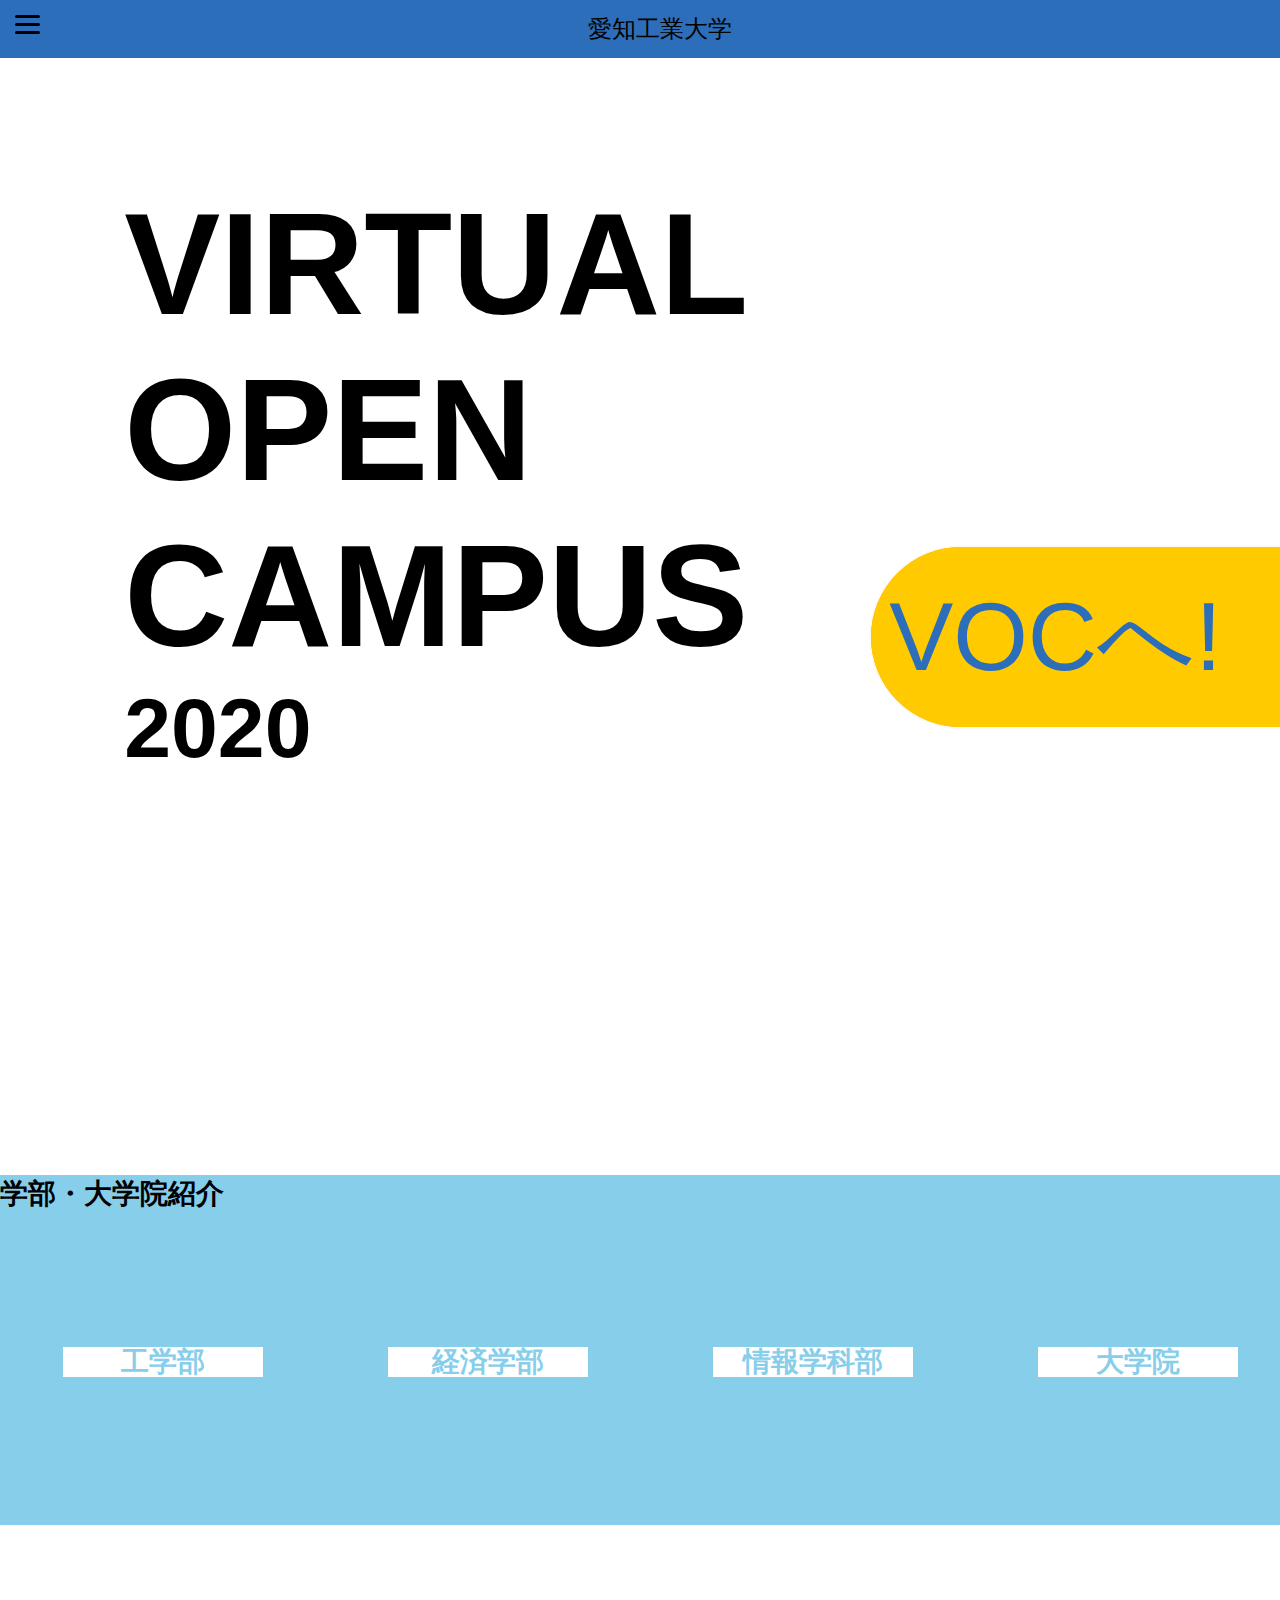
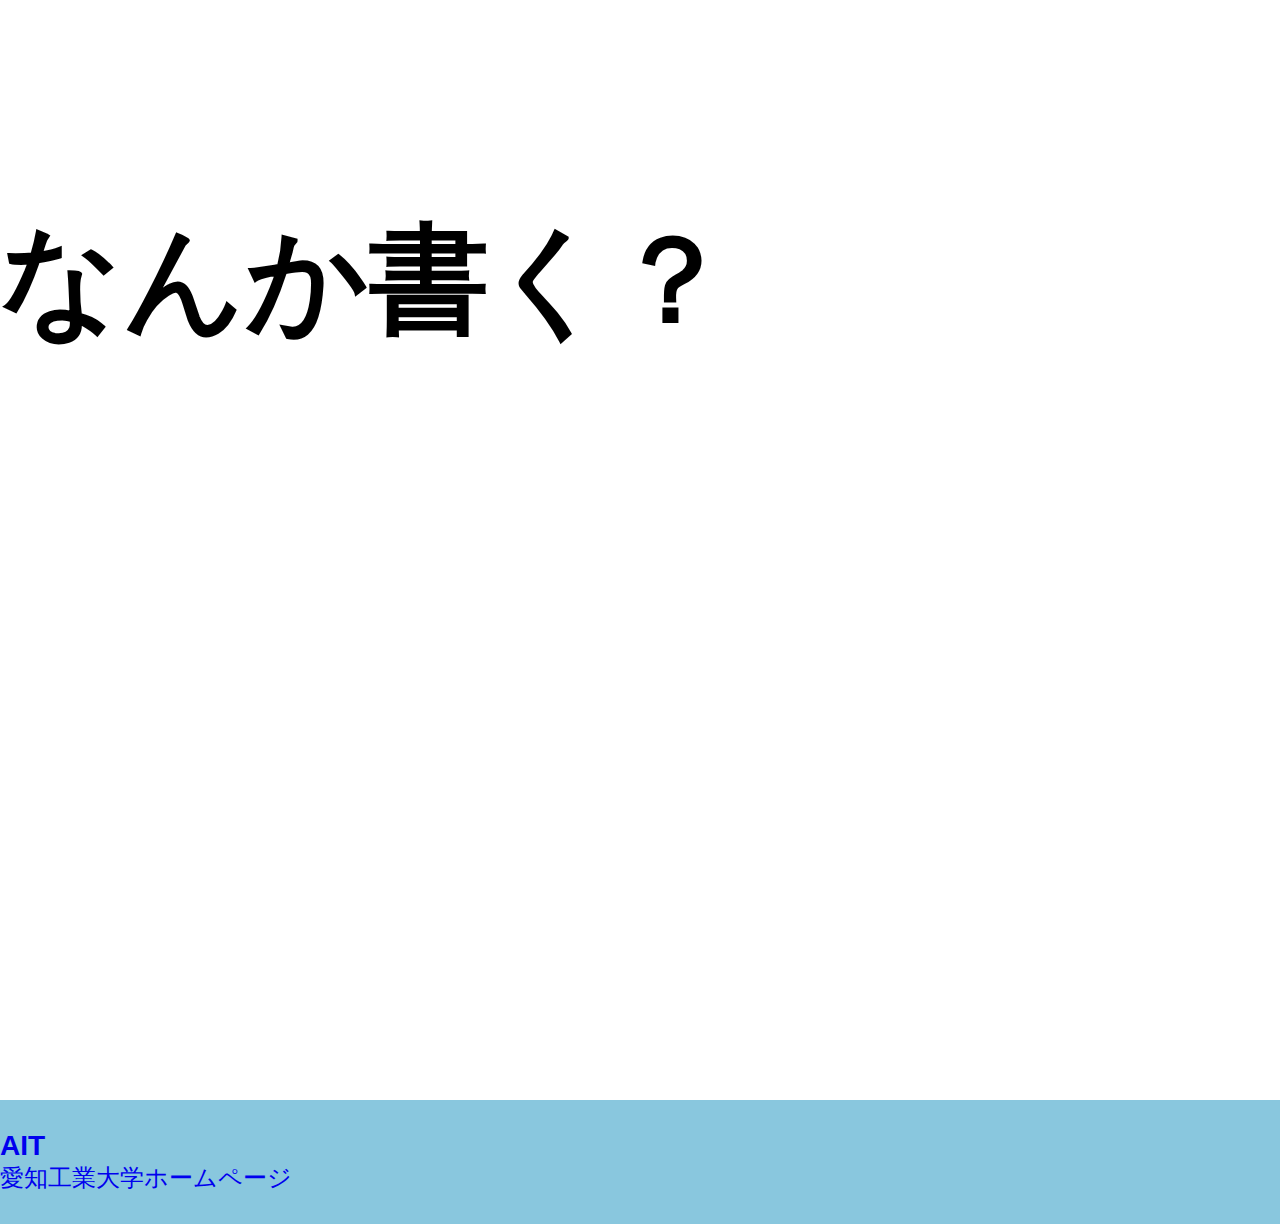
==== index.html @ baba6dc4 "とり" ====
<!DOCTYPE html>
<html lang="ja">

<head>
  <meta charset="UTF-8">
  <meta name="viewport" content="width=device-width, initial-scale=1.0">
  <link rel="stylesheet" href="header.css">
  <link rel="stylesheet" href="index.css">
  <title>[2D]VOキャンパス</title>
</head>

<body>
  <header>
    <div class="header-logo-menu">
      <div id="nav-drawer">
        <input id="nav-input" type="checkbox" class="nav-unshown" />
        <label id="nav-open" for="nav-input"><span></span></label>
        <label class="nav-unshown" id="nav-close" for="nav-input"></label>
        <div id="nav-content" class="menuAll">
          <div class="menu">
            <p class="index">
              <a href="index.html">ホーム</a>
            </p>
            <p class="engineering">
              <a href="engineering.html">工学部</a>
            </p>
            <p class="economy">
              <a href="economy.html">経済学部</a>
            </p>
            <p class="information">
              <a href="information.html">情報科学部</a>
            </p>
            <p class="graduate">
              <a href="graduate.html">大学院</a>
            </p>
            <p class="3d">
              <a href="3d.html">VOキャンパス</a>
            </p>
          </div>
          <ul class="social">
            <li class="meal"><a href="mailto:x19012xx@aitech.ac.jp"><i class="far fa-envelope"></i></a></li>
            <li class="twitter"><a href="https://twitter.com/konkorenn/"><i class="fab fa-twitter"></i></a></li>
            <li class="facebook"><a href="https://www.facebook.com/aikoudai"><i class="fab fa-facebook"></i></a></li>
            <li class="youtube"><a href="https://www.youtube.com/channel/UCez_BkLQSD3ai5gX6n4nZcQ"><i
                  class="fab fa-youtube"></i></a></li>
          </ul>
        </div>
      </div>
      <div class="logo-area">愛知工業大学</div>
    </div>
  </header>
  <main>
    <section class="first">
      <div class="mainWord">
        <h1>VIRTUAL</h1>
        <h1>OPEN</h1>
        <h1>CAMPUS</h1>
        <h3>2020</h3>
      </div>
      <div class="link">
        <a href="3d" class="links"><span class="link-text">VOCへ!</span> <span class="link-child"></span>
        </a>
      </div>
    </section>

    <section class="second">
      <div>
      <div>
        <h3>学部・大学院紹介</h3>
      </div>
      <ul>
        <li>
          <a href="engineering.hmtl" class="engineering-img">
            <div></div>
            <h3>
              <div>工学部</div>
            </h3>
          </a>
        </li>
        <li>
          <a href="economy.hmtl" class="economy-img">
            <div></div>
            <h3>
              <div>経済学部</div>
            </h3>
          </a>
        </li>
        <li>
          <a href="information.html" class="information-img">
            <div></div>
            <h3>
              <div>情報学科部</div>
            </h3>
          </a>
        </li>
        <li>
          <a href="graduate.html" class="graduate-img">
            <div></div>
            <h3>
              <div>大学院</div>
            </h3>
          </a>
        </li>
      </ul>
      </div>
    </section>

    <section class="third">
      <h1>なんか書く？</h1>
    </section>
  </main>






  <footer>
    <p>
      <a href="https://www.ait.ac.jp/">
        <h3>AIT</h3>愛知工業大学ホームページ
      </a>
    </p>
  </footer>


</body>


</html>
---- header.css ----
*, *::before, *::after {
    margin: 0;
    padding: 0;
    box-sizing: border-box;
  }
  :root {
    font-family: -apple-system, BlinkMacSystemFont, "Helvetica Neue", YuGothic, "ヒラギノ角ゴ ProN W3", Hiragino Kaku Gothic ProN, Arial, "メイリオ", Meiryo, sans-serif;
    font-feature-settings: "palt";
    font-size: 24px;
  }
  a{
      text-decoration: none;
  }
header {
  z-index: 9999;
    padding: 10px;
    background: white;
    position: fixed;
    justify-content: center;
    width: 100%;
    background-color: rgb(44, 110, 185);
  }
  
  #nav-drawer {
    position: relative;
    padding: 5px;
  }
  
  /*チェックボックス等は非表示に*/
  .nav-unshown {
    display: none;
  }
  
  /*アイコンのスペース*/
  #nav-open {
    display: inline-block;
    width: 30px;
    height: 22px;
    vertical-align: mi;
  }
  
  /*ハンバーガーの形をCSSで表現*/
  #nav-open span,
  #nav-open span:before,
  #nav-open span:after {
    position: absolute;
    height: 3px; /*線の太さ*/
    width: 25px; /*長さ*/
    border-radius: 3px;
    background: black;
    display: block;
    content: "";
    cursor: pointer;
  }
  #nav-open span:before {
    bottom: -8px;
  }
  #nav-open span:after {
    bottom: -16px;
  }
  
  /*閉じる用の薄黒箇所*/
  #nav-close {
    display: none;
    position: fixed;
    z-index: 99;
    top: 0;
    left: 0;
    width: 100%;
    height: 100%;
    background: black;
    opacity: 0;
    transition: 0.3s ease-in-out;
  }
  
  /*メニューの中身*/
  #nav-content {
    overflow: auto;
    position: fixed;
    top: 0;
    left: 0;
    z-index: 9999;
    width: 90%;
    max-width: 220px; /*最大幅（お好みで調整を）*/
    height: 100%;
    background: white;
    transition: 0.3s ease-in-out;
    -webkit-transform: translateX(-105%);
    transform: translateX(-105%);
  }
  
  /*チェックがついたら表示させる*/
  #nav-input:checked ~ #nav-close {
    display: block;
    opacity: 0.5;
  }
  
  #nav-input:checked ~ #nav-content {
    -webkit-transform: translateX(0%);
    transform: translateX(0%);
    box-shadow: 6px 0 25px rgba(0, 0, 0, 0.15);
  }
  
  .header-logo-menu {
    display: flex;
    display: -moz-flex;
    display: -o-flex;
    display: -webkit-flex;
    display: -ms-flex;
    flex-direction: row;
    -moz-flex-direction: row;
    -o-flex-direction: row;
    -webkit-flex-direction: row;
    -ms-flex-direction: row;
  }
  
  /*ロゴやサイトタイトルをセンタリング*/
  .logo-area {
    text-align: center;
    margin: auto;
  }
  /* メニューの仕様など */
  
  .menu p {
    font-weight: bold;
    color: black;
    position: relative;
  }
  .menu a {
    display: inline-block;
    text-decoration: none;
    color: white;
    padding: 10px;
    width: 100%;
  }
  .menu p::after{
    border-bottom: solid 2px #d1375e;
    bottom: 0;
    content: "";
    display: block;
    height: 1px;
    position: absolute;
    transition: .5s all;
    width: 0;
  }
  .menu p:hover::after{
    width: 100%;
  }

  .menu a:link, a:visited,a:active {
    color:#000;text-decoration:none;
  }
  
  .menu a:hover {
    color: tomato;
}
/*カーソルがあった時*/
.information a:hover {
    color: rgba(0, 160, 61, 0.65);
}
.economy a:hover{
    color: rgba(255, 171, 0, 0.63);
}
.engineering a:hover{
    color: rgba(0, 147, 219, 0.61);
}
.graduate a:hover{
    color: rgba(0, 98, 188, 0.65);
}

.menuAll{
    text-align: center;
    position: absolute;
    top: 50%;
    -webkit-transform : translateY(-50%);
    transform : translateY(-50%);
}
footer{
    width: 100%;
    background-color: #89c7de;
    color: #fff;
    padding: 30px 0;

    /* position: absolute; */
    bottom: 0; /*下に固定*/
}
---- index.css ----
section {
    height: 100vh;
    width: 100vw;
}
.first{
    background-image: url("https://placehold.jp/1366x768.png");
    background-attachment: fixed;
    background-size: cover;
    background-position: center;
    display: grid;
  grid-template-columns: repeat(10, 1fr);
  grid-template-rows: repeat(10,1fr);
  grid-gap: 1%;
  grid-auto-rows: minmax(100px, auto);
}
.mainWord{
  grid-column-start: 2; 
  grid-column-end: 8; 
  grid-row-start: 3; 
  grid-row-end: 8;
  font-size: 3rem;
}
.link{
    grid-column-start: 8; 
    grid-column-end: 15; 
    grid-row-start: 7; 
    grid-row-end: 11;
    font-size: 4rem;
    white-space: nowrap;
    overflow: hidden;
}
.links {
    position: relative;
    width: 200vw;
    line-height: 16vh;
    background-color: orange;
    border-radius: 200px;
    padding: 2vh;
    size: 10vh;
    transition: 0.5, ease-in;
    text-decoration: none;
  
    overflow: hidden;
    display: inline-block;
    border: 2px solid floralwhite;
  }
  .links .link-child {
    z-index: 2;
    position: absolute;
    top: 0;
    left: 0;
    background-color: rgb(255, 203, 0);
    width: 100%;
    height: 100%;
    transition: all 0.3s;
  }
  .link .link-text {
    z-index: 5;
    color: rgb(44, 110, 185);
    position: relative;
  }
  .links:hover .link-text {
    color: crimson;
    transition: all, 0.3s;
  }
  
  .links:hover .link-child {
    width: 0%;
  }

  li a{
    display: block;
    position: relative;
    line-height: 300px;
    width: 300px;
    display: inline-block;
    text-align: center;
    color: skyblue;
    transition: 0.3s;
  }
  li h3{
      background-color: white;
      line-height: 30px;
      width: 200px;
      display: inline-block;
      text-align: center;
      transition: 0.3s;
  }
  ul{
      display: flex;
      justify-content: space-around;
  }
  li{
    display: inline;
    overflow: hidden;
  }
  .engineering-img{
      background-image: url("https://placehold.jp/401x400.png");
  }
  .economy-img{
    background-image: url("https://placehold.jp/402x400.png");
  }
  .information-img{
    background-image: url("https://placehold.jp/403x400.png");
  }
  .graduate-img{
    background-image: url("https://placehold.jp/404x400.png");
  }

  li>a:hover>h3{
    background-color: deepskyblue;
    color: white;
    transform: scale(0.83);
  }
  li>a:hover{
      transform: scale(1.2);
      filter: alpha(opacity=70);
      opacity: 0.7;
  }

  .second{
      display: grid;
      grid-template-columns: repeat(3, 1fr);
      grid-template-rows: repeat(3,1fr);
  }
  .second>div{
    grid-column-start: 2; 
    grid-column-end: 3; 
    grid-row-start: 2; 
    grid-row-end: 3;
    width: 1300px;
    height: 350px;
    background-color: skyblue;
    display: inline-block;
  }
  .third>h1{
    font-size: 5rem;
    display: inline-block;
    text-align: center;
  }
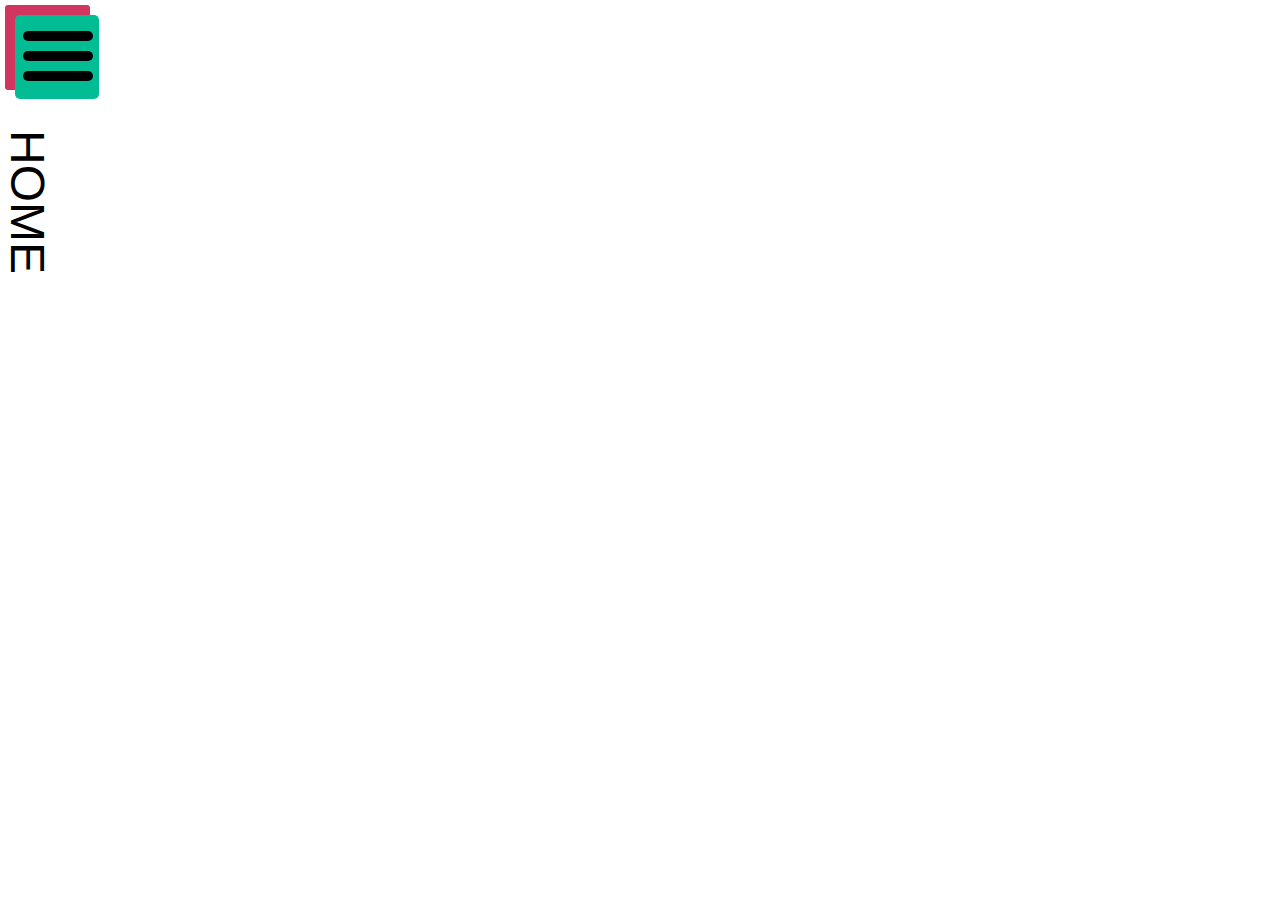
==== commit 8e02f59b: "first" ====
--- a/index.html
+++ b/index.html
@@ -11,117 +11,36 @@
 
 <body>
   <header>
-    <div class="header-logo-menu">
-      <div id="nav-drawer">
-        <input id="nav-input" type="checkbox" class="nav-unshown" />
-        <label id="nav-open" for="nav-input"><span></span></label>
-        <label class="nav-unshown" id="nav-close" for="nav-input"></label>
-        <div id="nav-content" class="menuAll">
-          <div class="menu">
-            <p class="index">
-              <a href="index.html">ホーム</a>
-            </p>
-            <p class="engineering">
-              <a href="engineering.html">工学部</a>
-            </p>
-            <p class="economy">
-              <a href="economy.html">経済学部</a>
-            </p>
-            <p class="information">
-              <a href="information.html">情報科学部</a>
-            </p>
-            <p class="graduate">
-              <a href="graduate.html">大学院</a>
-            </p>
-            <p class="3d">
-              <a href="3d.html">VOキャンパス</a>
-            </p>
-          </div>
-          <ul class="social">
-            <li class="meal"><a href="mailto:x19012xx@aitech.ac.jp"><i class="far fa-envelope"></i></a></li>
-            <li class="twitter"><a href="https://twitter.com/konkorenn/"><i class="fab fa-twitter"></i></a></li>
-            <li class="facebook"><a href="https://www.facebook.com/aikoudai"><i class="fab fa-facebook"></i></a></li>
-            <li class="youtube"><a href="https://www.youtube.com/channel/UCez_BkLQSD3ai5gX6n4nZcQ"><i
-                  class="fab fa-youtube"></i></a></li>
-          </ul>
-        </div>
+    <input id="nav-input" type="checkbox" class="nav-unshown" />
+    <label class="eria" for="nav-input">
+      <label id="nav-open" for="nav-input"><span></span></label>
+    </label>
+    <label class="nav-unshown" id="nav-close" for="nav-input"></label>
+    <div id="nav-content" class="menuAll">
+      <div class="menu">
+        <p class="profile">
+          <a href="profile.html">Profile</a>
+        </p>
+        <p class="works">
+          <a href="works.html">Works</a>
+        </p>
       </div>
-      <div class="logo-area">愛知工業大学</div>
+      <ul class="social">
+        <li class="meal"><a href="mailto:x19012xx@aitech.ac.jp"><i class="far fa-envelope"></i></a></li>
+        <li class="twitter"><a href="https://twitter.com/konkorenn/"><i class="fab fa-twitter"></i></a></li>
+        <li class="facebook"><a href="https://www.facebook.com/aikoudai"><i class="fab fa-facebook"></i></a></li>
+        <li class="youtube"><a href="https://www.youtube.com/channel/UCez_BkLQSD3ai5gX6n4nZcQ"><iclass="fab fa-youtube"></i></a></li>
+      </ul>
     </div>
-  </header>
+  </div>
+</header>
+<div class="naw">
+  <p>HOME</p>
+</div>
   <main>
     <section class="first">
-      <div class="mainWord">
-        <h1>VIRTUAL</h1>
-        <h1>OPEN</h1>
-        <h1>CAMPUS</h1>
-        <h3>2020</h3>
-      </div>
-      <div class="link">
-        <a href="3d" class="links"><span class="link-text">VOCへ!</span> <span class="link-child"></span>
-        </a>
-      </div>
-    </section>
-
-    <section class="second">
-      <div>
-      <div>
-        <h3>学部・大学院紹介</h3>
-      </div>
-      <ul>
-        <li>
-          <a href="engineering.hmtl" class="engineering-img">
-            <div></div>
-            <h3>
-              <div>工学部</div>
-            </h3>
-          </a>
-        </li>
-        <li>
-          <a href="economy.hmtl" class="economy-img">
-            <div></div>
-            <h3>
-              <div>経済学部</div>
-            </h3>
-          </a>
-        </li>
-        <li>
-          <a href="information.html" class="information-img">
-            <div></div>
-            <h3>
-              <div>情報学科部</div>
-            </h3>
-          </a>
-        </li>
-        <li>
-          <a href="graduate.html" class="graduate-img">
-            <div></div>
-            <h3>
-              <div>大学院</div>
-            </h3>
-          </a>
-        </li>
-      </ul>
-      </div>
-    </section>
-
-    <section class="third">
-      <h1>なんか書く？</h1>
     </section>
   </main>
-
-
-
-
-
-
-  <footer>
-    <p>
-      <a href="https://www.ait.ac.jp/">
-        <h3>AIT</h3>愛知工業大学ホームページ
-      </a>
-    </p>
-  </footer>
 
 
 </body>
--- a/header.css
+++ b/header.css
@@ -2,6 +2,9 @@
     margin: 0;
     padding: 0;
     box-sizing: border-box;
+    /* content: none; */
+    /* overflow-x: hidden;
+    overflow-y: hidden; */
   }
   :root {
     font-family: -apple-system, BlinkMacSystemFont, "Helvetica Neue", YuGothic, "ヒラギノ角ゴ ProN W3", Hiragino Kaku Gothic ProN, Arial, "メイリオ", Meiryo, sans-serif;
@@ -11,14 +14,22 @@
   a{
       text-decoration: none;
   }
+  main{
+    width: 100vw;
+  }
 header {
-  z-index: 9999;
+  z-index: 1000;
+  transform: none !important;
     padding: 10px;
-    background: white;
     position: fixed;
     justify-content: center;
-    width: 100%;
-    background-color: rgb(44, 110, 185);
+    width: 85px;
+    height: 85px;
+    background-color: #d1375e;
+    border-radius: 3px;
+    position: absolute;
+    top: 5px;
+    left: 5px;
   }
   
   #nav-drawer {
@@ -30,33 +41,50 @@
   .nav-unshown {
     display: none;
   }
+  .eria{
+    position: absolute;
+    text-align: center;
+    background-color: rgb(2, 189, 148);
+    width: 84px;
+    height: 84px;
+    display: inline-block;
+    cursor: pointer;
+    transition: 0.3s;
+    border-radius: 5px;
+  }
+  .eria:hover{
+    transform: scale(1.1);
+  }
   
   /*アイコンのスペース*/
   #nav-open {
-    display: inline-block;
-    width: 30px;
-    height: 22px;
-    vertical-align: mi;
-  }
+    position: absolute;
+    top: 16px;
+    left: 8px;
+  }
+  /* input[type=checkbox] {
+    transform: scale(５);
+  } */
+
   
   /*ハンバーガーの形をCSSで表現*/
   #nav-open span,
   #nav-open span:before,
   #nav-open span:after {
     position: absolute;
-    height: 3px; /*線の太さ*/
-    width: 25px; /*長さ*/
-    border-radius: 3px;
+    height: 10px; /*線の太さ*/
+    width: 70px; /*長さ*/
+    border-radius: 5px;
     background: black;
     display: block;
     content: "";
     cursor: pointer;
   }
   #nav-open span:before {
-    bottom: -8px;
+    bottom: -20px;
   }
   #nav-open span:after {
-    bottom: -16px;
+    bottom: -40px;
   }
   
   /*閉じる用の薄黒箇所*/
@@ -68,7 +96,7 @@
     left: 0;
     width: 100%;
     height: 100%;
-    background: black;
+    backdrop-filter: blur(100px);
     opacity: 0;
     transition: 0.3s ease-in-out;
   }
@@ -81,7 +109,7 @@
     left: 0;
     z-index: 9999;
     width: 90%;
-    max-width: 220px; /*最大幅（お好みで調整を）*/
+    max-width: 30vw; /*最大幅（お好みで調整を）*/
     height: 100%;
     background: white;
     transition: 0.3s ease-in-out;
@@ -101,30 +129,36 @@
     box-shadow: 6px 0 25px rgba(0, 0, 0, 0.15);
   }
   
-  .header-logo-menu {
+  /* .header-logo-menu {
     display: flex;
-    display: -moz-flex;
-    display: -o-flex;
-    display: -webkit-flex;
-    display: -ms-flex;
-    flex-direction: row;
-    -moz-flex-direction: row;
-    -o-flex-direction: row;
-    -webkit-flex-direction: row;
-    -ms-flex-direction: row;
-  }
-  
+    height: 8vh;
+    width: 4vw;
+  }
+   */
   /*ロゴやサイトタイトルをセンタリング*/
-  .logo-area {
+  /* .logo-area {
     text-align: center;
     margin: auto;
-  }
+  } */
   /* メニューの仕様など */
   
+  .menu{
+    display:-webkit-box;
+    display:-ms-flexbox;
+    display: flex;
+    flex-flow: column;
+    -webkit-box-pack: justify;
+    -ms-flex-pack: justify;
+    justify-content: center;
+    height: 100vh;;
+  }
   .menu p {
+    margin: 30px;
+    display: flex;
     font-weight: bold;
     color: black;
     position: relative;
+    justify-self: space-between;
   }
   .menu a {
     display: inline-block;
@@ -149,22 +183,15 @@
 
   .menu a:link, a:visited,a:active {
     color:#000;text-decoration:none;
-  }
-  
-  .menu a:hover {
-    color: tomato;
-}
-/*カーソルがあった時*/
-.information a:hover {
-    color: rgba(0, 160, 61, 0.65);
-}
-.economy a:hover{
-    color: rgba(255, 171, 0, 0.63);
-}
-.engineering a:hover{
-    color: rgba(0, 147, 219, 0.61);
-}
-.graduate a:hover{
+    font-size: 80px;
+  }
+.home a:hover{
+  color: skyblue;
+}
+.profile a:hover{
+  color: tomato;
+}
+.works a:hover{
     color: rgba(0, 98, 188, 0.65);
 }
 
@@ -175,12 +202,11 @@
     -webkit-transform : translateY(-50%);
     transform : translateY(-50%);
 }
-footer{
-    width: 100%;
-    background-color: #89c7de;
-    color: #fff;
-    padding: 30px 0;
-
-    /* position: absolute; */
-    bottom: 0; /*下に固定*/
+.naw{
+  -ms-writing-mode: tb-rl;
+  writing-mode: vertical-rl;
+  position: absolute;
+  top: 130px;
+  font-size: 2rem;
+  left: 0px;
 }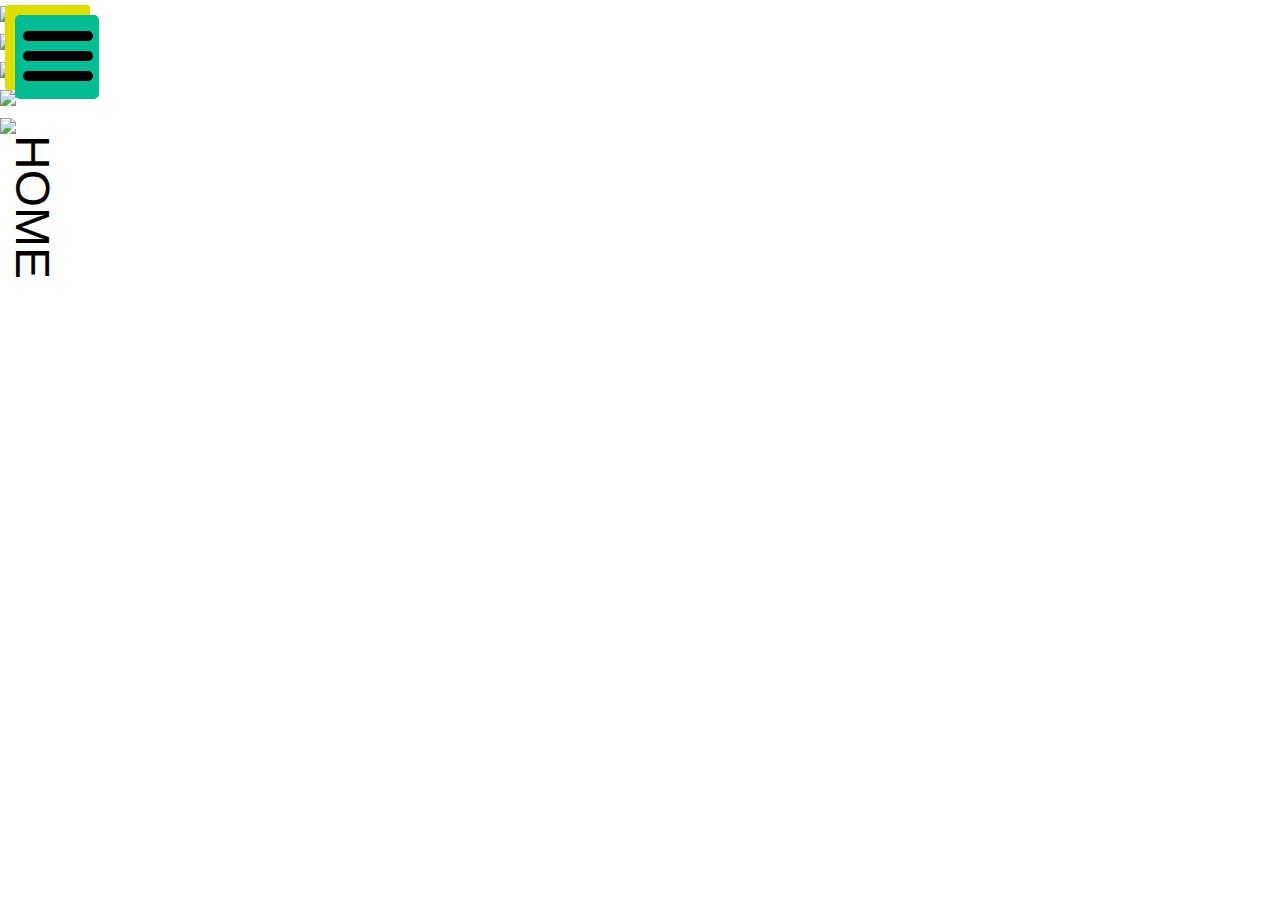
==== commit fd50aae2: "new" ====
--- a/index.html
+++ b/index.html
@@ -4,9 +4,14 @@
 <head>
   <meta charset="UTF-8">
   <meta name="viewport" content="width=device-width, initial-scale=1.0">
+  <script src="https://ajax.googleapis.com/ajax/libs/jquery/3.2.1/jquery.min.js" crossorigin="anonymous"></script>
   <link rel="stylesheet" href="header.css">
   <link rel="stylesheet" href="index.css">
-  <title>[2D]VOキャンパス</title>
+  <link rel="stylesheet" href="window.css">
+  <link rel="shortcut icon" href="img/hiyoko.svg">
+  <script src="index.js" defer></script>
+  <script src="header.js" defer></script>
+  <title>ORIONN_PROFILE</title>
 </head>
 
 <body>
@@ -18,9 +23,12 @@
     <label class="nav-unshown" id="nav-close" for="nav-input"></label>
     <div id="nav-content" class="menuAll">
       <div class="menu">
+        <p class="home nowpage">
+          <a href="index.html">HOME</a>
+        </p>
         <p class="profile">
           <a href="profile.html">Profile</a>
-        </p>
+      </p>
         <p class="works">
           <a href="works.html">Works</a>
         </p>
@@ -29,17 +37,47 @@
         <li class="meal"><a href="mailto:x19012xx@aitech.ac.jp"><i class="far fa-envelope"></i></a></li>
         <li class="twitter"><a href="https://twitter.com/konkorenn/"><i class="fab fa-twitter"></i></a></li>
         <li class="facebook"><a href="https://www.facebook.com/aikoudai"><i class="fab fa-facebook"></i></a></li>
-        <li class="youtube"><a href="https://www.youtube.com/channel/UCez_BkLQSD3ai5gX6n4nZcQ"><iclass="fab fa-youtube"></i></a></li>
+        <li class="youtube"><a href="https://www.youtube.com/channel/UCez_BkLQSD3ai5gX6n4nZcQ"><i
+              class="fab fa-youtube"></i></a></li>
       </ul>
     </div>
-  </div>
-</header>
-<div class="naw">
-  <p>HOME</p>
-</div>
-  <main>
-    <section class="first">
-    </section>
+    </div>
+    <div class="naw">
+      <p>HOME</p>
+    </div>
+  </header>
+  <main class="ov-h">
+    <div class="screen">
+      <section class="room" id="room">
+        <div class="window ov-v">
+          <div class="door dleft ov-v" id="dleft"></div>
+          <div class="door dright ov-v" id="dright"></div>
+        </div>
+
+        <div class="win-erea ov-h">
+          <div class="orionn" id="orionn">
+            <img src="img/orionn.svg" class="orionnImg">
+          </div>
+          <div class="moon" id="moon">
+            <img src="img/ira.svg">
+          </div>
+        </div>
+
+        <div class="book">
+          <img src="img/books.svg" class="book-c" id="book">
+        </div>
+        <div class="syokubutu">
+        <div class="saboten">
+          <img src="img/SS.svg"class="saboten-c" id="kusaA">
+        </div>
+        <div class="kusa">
+          <img src="img/SSS.svg"class="kusa-c" id="kusaB">
+        </div>
+          <img src="img/" alt="">
+        </div>
+        </div>
+      </section>
+    </div>
   </main>
 
 
--- a/header.css
+++ b/header.css
@@ -25,7 +25,7 @@
     justify-content: center;
     width: 85px;
     height: 85px;
-    background-color: #d1375e;
+    background-color: #DDDD00;
     border-radius: 3px;
     position: absolute;
     top: 5px;
@@ -99,6 +99,9 @@
     backdrop-filter: blur(100px);
     opacity: 0;
     transition: 0.3s ease-in-out;
+  }
+  .endScEf{
+    animation: endSc 0.5s ease 0.0s 1 forwards;
   }
   
   /*メニューの中身*/
@@ -128,19 +131,28 @@
     transform: translateX(0%);
     box-shadow: 6px 0 25px rgba(0, 0, 0, 0.15);
   }
-  
-  /* .header-logo-menu {
-    display: flex;
-    height: 8vh;
-    width: 4vw;
-  }
-   */
-  /*ロゴやサイトタイトルをセンタリング*/
-  /* .logo-area {
-    text-align: center;
-    margin: auto;
-  } */
-  /* メニューの仕様など */
+  .endEf{
+    animation: END 0.5s ease 0.0s 1 forwards;
+  }
+  @keyframes END{
+    100%{
+      transform: translateX(-105%);
+    }
+    30%{
+      transform: translateX(1%);
+    }
+    0%{
+      transform: translateX(0%);
+    }
+  }
+  @keyframes endSc{
+    100%{
+      opacity: 0;
+    }
+    0%{
+      opacity: 0.5;
+    }
+  }
   
   .menu{
     display:-webkit-box;
@@ -185,14 +197,29 @@
     color:#000;text-decoration:none;
     font-size: 80px;
   }
+a{
+  transition: 0.3s ;
+}
 .home a:hover{
-  color: skyblue;
+  color: #112288;
 }
 .profile a:hover{
+  color: #550000;
+}
+.works a:hover{
+  color: #003300;
+}
+.nowpage a{
   color: tomato;
 }
-.works a:hover{
-    color: rgba(0, 98, 188, 0.65);
+.nowpage a::after{
+  color: tomato;
+  content: "now page";
+  font-size: large;
+  position: absolute;
+  top: 0px;
+  left: 0;
+  right: 0;
 }
 
 .menuAll{
@@ -209,4 +236,55 @@
   top: 130px;
   font-size: 2rem;
   left: 0px;
+}
+@media screen and (max-width:497px){
+  .naw{
+    display: none;
+  }
+  .eria{
+    position: absolute;
+    text-align: center;
+    background-color: rgb(2, 189, 148);
+    width: 84px;
+    height: 84px;
+    display: inline-block;
+    cursor: pointer;
+    transition: 0.3s;
+    border-radius: 5px;
+    transform: rotate(90deg);
+  }
+  .menu > p{
+    transform: translate(0px,-100px) rotate(90deg);
+    font-size: 5px;
+  }
+  .menu a:link, a:visited,a:active {
+    color:#000;text-decoration:none;
+    font-size: 50px;
+  }
+  .menu{
+    display: grid;
+    height: 100vh;
+    grid-template-columns: repeat(2, 1fr);
+    grid-template-rows: repeat(10,1fr);
+    grid-gap: 1%;
+    text-align: left;
+  }
+  .home{
+    grid-column-start: 1; 
+    grid-column-end: 2; 
+    grid-row-start: 3; 
+    grid-row-end: 5;
+  }
+  .profile{
+    grid-column-start: 1; 
+    grid-column-end: 2; 
+    grid-row-start: 6; 
+    grid-row-end: 8;
+  }
+  .works{
+    grid-column-start: 1; 
+    grid-column-end: 2; 
+    grid-row-start: 9; 
+    grid-row-end: 11;
+  }
 }--- a/index.css
+++ b/index.css
@@ -1,142 +1,23 @@
 section {
     height: 100vh;
     width: 100vw;
-}
-.first{
-    background-image: url("https://placehold.jp/1366x768.png");
-    background-attachment: fixed;
-    background-size: cover;
-    background-position: center;
-    display: grid;
-  grid-template-columns: repeat(10, 1fr);
-  grid-template-rows: repeat(10,1fr);
-  grid-gap: 1%;
-  grid-auto-rows: minmax(100px, auto);
-}
-.mainWord{
-  grid-column-start: 2; 
-  grid-column-end: 8; 
-  grid-row-start: 3; 
-  grid-row-end: 8;
-  font-size: 3rem;
-}
-.link{
-    grid-column-start: 8; 
-    grid-column-end: 15; 
-    grid-row-start: 7; 
-    grid-row-end: 11;
-    font-size: 4rem;
-    white-space: nowrap;
     overflow: hidden;
 }
-.links {
-    position: relative;
-    width: 200vw;
-    line-height: 16vh;
-    background-color: orange;
-    border-radius: 200px;
-    padding: 2vh;
-    size: 10vh;
-    transition: 0.5, ease-in;
-    text-decoration: none;
-  
-    overflow: hidden;
-    display: inline-block;
-    border: 2px solid floralwhite;
+body{
+  height: 100vh;
+  width: 100vw;
+  overflow: hidden;
+}
+
+/* .roomout{
+  animation: ROOMOUT 1.2s ease 0.4s 1 forwards;
+}
+
+@keyframes ROOMOUT{
+  100%{
+    transform: scale(1.0);
   }
-  .links .link-child {
-    z-index: 2;
-    position: absolute;
-    top: 0;
-    left: 0;
-    background-color: rgb(255, 203, 0);
-    width: 100%;
-    height: 100%;
-    transition: all 0.3s;
+  0%{
+    transform:scale(1.2);
   }
-  .link .link-text {
-    z-index: 5;
-    color: rgb(44, 110, 185);
-    position: relative;
-  }
-  .links:hover .link-text {
-    color: crimson;
-    transition: all, 0.3s;
-  }
-  
-  .links:hover .link-child {
-    width: 0%;
-  }
-
-  li a{
-    display: block;
-    position: relative;
-    line-height: 300px;
-    width: 300px;
-    display: inline-block;
-    text-align: center;
-    color: skyblue;
-    transition: 0.3s;
-  }
-  li h3{
-      background-color: white;
-      line-height: 30px;
-      width: 200px;
-      display: inline-block;
-      text-align: center;
-      transition: 0.3s;
-  }
-  ul{
-      display: flex;
-      justify-content: space-around;
-  }
-  li{
-    display: inline;
-    overflow: hidden;
-  }
-  .engineering-img{
-      background-image: url("https://placehold.jp/401x400.png");
-  }
-  .economy-img{
-    background-image: url("https://placehold.jp/402x400.png");
-  }
-  .information-img{
-    background-image: url("https://placehold.jp/403x400.png");
-  }
-  .graduate-img{
-    background-image: url("https://placehold.jp/404x400.png");
-  }
-
-  li>a:hover>h3{
-    background-color: deepskyblue;
-    color: white;
-    transform: scale(0.83);
-  }
-  li>a:hover{
-      transform: scale(1.2);
-      filter: alpha(opacity=70);
-      opacity: 0.7;
-  }
-
-  .second{
-      display: grid;
-      grid-template-columns: repeat(3, 1fr);
-      grid-template-rows: repeat(3,1fr);
-  }
-  .second>div{
-    grid-column-start: 2; 
-    grid-column-end: 3; 
-    grid-row-start: 2; 
-    grid-row-end: 3;
-    width: 1300px;
-    height: 350px;
-    background-color: skyblue;
-    display: inline-block;
-  }
-  .third>h1{
-    font-size: 5rem;
-    display: inline-block;
-    text-align: center;
-  }
-  
-  +} */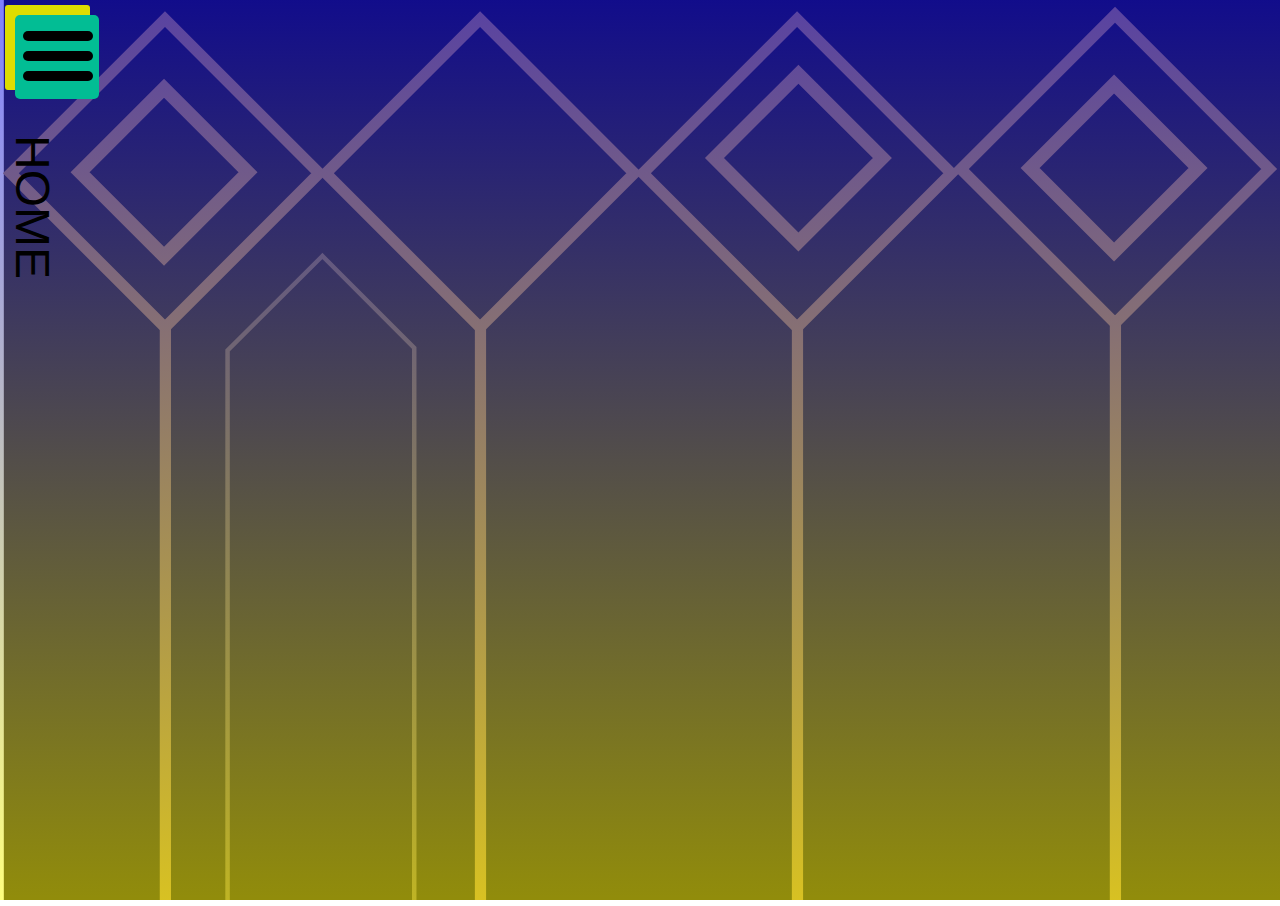
==== commit b24b6ef5: "エラーを直した" ====
--- a/index.html
+++ b/index.html
@@ -73,9 +73,6 @@
         <div class="kusa">
           <img src="img/SSS.svg"class="kusa-c" id="kusaB">
         </div>
-          <img src="img/" alt="">
-        </div>
-        </div>
       </section>
     </div>
   </main>
--- a/window.css
+++ b/window.css
@@ -0,0 +1,323 @@
+.screen{
+    display: inline-block;
+    max-width: 100vw;
+    height: 100vh;
+    overflow: hidden;
+}
+.room{
+    z-index: -1000;
+    background-image: linear-gradient(rgba(0, 0, 255, 0.5), rgba(255, 255, 0, 0.5)),
+    url("img/壁.svg");
+    background-size: 100vw;
+    width: 100vw;
+    height: 100vh;
+    display: grid;
+    grid-template-columns: repeat(10, 1fr);
+    grid-template-rows: repeat(10,1fr);
+    grid-gap: 0;
+    animation: ROOMIN 1.2s ease 0.4s 1 forwards;
+}
+@keyframes ROOMIN{
+    100%{
+      transform: scale(1.2);
+    }
+    0%{
+      transform:scale(1.0);
+    }
+}
+.roomout{
+    animation: ROOMOUT 1.0s ease 0.0s 1 forwards;
+}
+@keyframes ROOMOUT{
+    100%{
+      transform:scale(1.0);
+    }
+    0%{
+      transform: scale(1.2);
+    }
+}
+.ov-h{
+    overflow: hidden;
+}
+.ov-v{
+    opacity: visible;
+}
+.window{
+    height: 100%;
+    width: 100%;
+    background-image: linear-gradient(rgba(0, 0, 50, 1), rgba(100, 100, 255, 1));
+    border-radius: 20px;
+    grid-column-start: 3; 
+    grid-column-end: 9; 
+    grid-row-start: 2; 
+    grid-row-end: 8;
+    display: grid;
+    grid-template-columns: repeat(2, 1fr);
+    grid-template-rows: repeat(1,1fr);
+    grid-gap: 0;
+    z-index: -100;
+}
+.door{
+    height: 100%;
+    width: 100%;
+    border-radius: 10px;
+    border: solid saddlebrown 10px;
+    background-color: rgba(137, 189, 222, 0.5);
+    z-index: -10;
+}
+.dleft{
+    top: 0;
+    left: 0;
+    grid-column-start: 1; 
+    grid-column-end: 2; 
+    grid-row-start: 1; 
+    grid-row-end: 2;
+    animation: LEFTDOOR 1.2s ease 0.5s 1 forwards;
+    transform-origin: center left;
+}
+.dright{
+    top: 0;
+    right: 0;
+    grid-column-start: 2; 
+    grid-column-end: 3; 
+    grid-row-start: 1; 
+    grid-row-end: 2;
+    animation: RIGHTDOOR 1.2s ease 0.5s 1 forwards;
+    transform-origin: center right;
+}
+@keyframes RIGHTDOOR{
+    100%{
+      transform:rotateY(120deg);
+    }
+    0%{
+      transform:rotateY(0deg);
+    }
+}
+.doorRightOut{
+    animation: RIGHTDOOROUT 0.7s ease 0.0s 1 forwards;
+}
+@keyframes RIGHTDOOROUT{
+    0%{
+      transform:rotateY(120deg);
+    }
+    15%{
+      transform:rotateY(120deg);
+    }
+    100%{
+      transform:rotateY(0deg);
+    }
+}
+@keyframes LEFTDOOR{
+    100%{
+      transform:rotateY(-120deg);
+    }
+    0%{
+      transform:rotateY(0deg);
+    }
+}
+.doorLeftOut{
+    animation: LEFTDOOROUT 0.7s ease 0.0s 1 forwards;
+}
+@keyframes LEFTDOOROUT{
+    0%{
+      transform:rotateY(-120deg);
+    }
+    15%{
+      transform:rotateY(-120deg);
+    }
+    100%{
+      transform:rotateY(0deg);
+    }
+}
+.win-erea{
+    width: 100%;
+    height: 100%;
+    /* background-color: green; */
+    grid-column-start: 3; 
+    grid-column-end: 9; 
+    grid-row-start: 2; 
+    grid-row-end: 8;
+    z-index: -90;
+    overflow: hidden;
+    border-radius: 20px;
+    border: solid saddlebrown 12px;
+}
+.orionn{
+    width: 300px;
+    height: auto;
+    z-index: -80;
+    animation: ORIONN 1.7s ease 0.5s 1 forwards;
+    transform: translate(-30vw,-30vh);
+}
+@keyframes ORIONN{
+    100%{
+      transform: translate(10vw,10vh) rotate(30deg);
+    }
+    0%{
+      transform: translate(-30vw,-30vh) rotate(0deg);
+    }
+}
+.orionnout{
+    animation: ORIONNOUT 0.2s ease 0.0s 1 forwards;
+}
+@keyframes ORIONNOUT{
+    0%{
+      transform: translate(10vw,10vh) rotate(30deg);
+    }
+    100%{
+      transform: translate(-30vw,-30vh) rotate(0deg);
+    }
+}
+.moon{
+    border-radius: 50%;
+    width: 100px;
+    height: 100px;
+    transform: translate(80vw,40vh);
+    animation: MOON 1.7s ease 0.5s 1 forwards;
+    z-index: -90;
+}
+
+@keyframes MOON{
+    100%{
+      transform: translate(45vw,0vh) rotate(10deg);
+    }
+    0%{
+      transform: translate(80vw,40vh) rotate(0deg);
+    }
+}
+.moonout{
+    animation: MOONOUT 0.2s ease 0.0s 1 forwards;
+}
+@keyframes MOONOUT{
+    0%{
+      transform: translate(45vw,0vh) rotate(10deg);
+    }
+    100%{
+      transform: translate(80vw,40vh) rotate(0deg);
+    }
+}
+
+/* ここから始めよう */
+
+
+.syokubutu{
+  animation: SYOKUBUTU 1.0s ease 1.7s 1 forwards;
+}
+@keyframes SYOKUBUTU{
+  100%{
+    transform: translate(0,90vh);
+  }
+  0%{
+    transform: translate(0,200vh);
+  }
+}
+
+
+.saboten{
+  width: 10vw;
+  height: 20vh;
+  position: absolute;
+  left: 30vw;
+  bottom: 30vh;
+}
+@keyframes KUSA{
+  100%{
+    transform: rotateX(0deg)
+  }
+  90%{
+    transform: rotateX(-10deg)
+  }
+  70%{
+    transform: rotateX(20deg)
+  }
+  50%{
+    transform: rotateX(-30deg)
+  }
+  0%{
+    transform: rotateX(90deg)
+  }
+}
+.saboten-c{
+  width: 10vw;
+  height: auto;
+  animation: KUSA 1.0s ease 2.7s 1 forwards;
+  transform-origin: left bottom;
+  transform: rotateY(90deg)
+}
+.kusa{
+  width: 10vw;
+  height: 20vh;
+  position: absolute;
+  left: 50vw;
+  bottom: 30vh;
+}
+.kusa-c{
+  width: 10vw;
+  height: auto;
+  animation: KUSA 1.0s ease 3.0s 1 forwards;
+  transform-origin: left bottom;
+  transform: rotateY(90deg)
+}
+.kusaOut1{
+  animation: KUSAOUTA 0.6s ease 0.0s 1 forwards;
+  transform-origin: left bottom;
+}
+.kusaOut2{
+  animation: KUSAOUTB 0.7s ease 0.0s 1 forwards;
+  transform-origin: left bottom;
+}
+@keyframes KUSAOUTA{
+  100%{
+    transform: rotateX(90deg)
+  }
+  60%{
+    transform: rotateX(90deg)
+  }
+  40%{
+    transform: rotateX(0deg)
+  }
+  0%{
+    transform: rotateX(0deg)
+  }
+}
+@keyframes KUSAOUTB{
+  100%{
+    transform: rotateX(90deg)
+  }
+  60%{
+    transform: rotateX(90deg)
+  }
+  30%{
+    transform: rotateX(0deg)
+  }
+  0%{
+    transform: rotateX(0deg)
+  }
+}
+@keyframes BOOKOUT{
+  100%{
+    transform: rotateX(90deg)
+  }
+  80%{
+    transform: rotateX(0deg)
+  }
+  0%{
+    transform: rotateX(0deg)
+  }
+}
+.bookOut{
+  animation: KUSAOUTB 1.0s ease 0.0s 1 forwards;
+  transform-origin: left bottom;
+}
+.book{
+  position: absolute;
+  left: 18vw;
+  bottom: -55vh;
+  z-index: 0;
+  animation: KUSA 0.7s ease 2.0s 1 forwards;
+  transform-origin: left bottom;
+  transform: rotateX(90deg)
+}
+.book-c{
+  width: 60vw;
+}
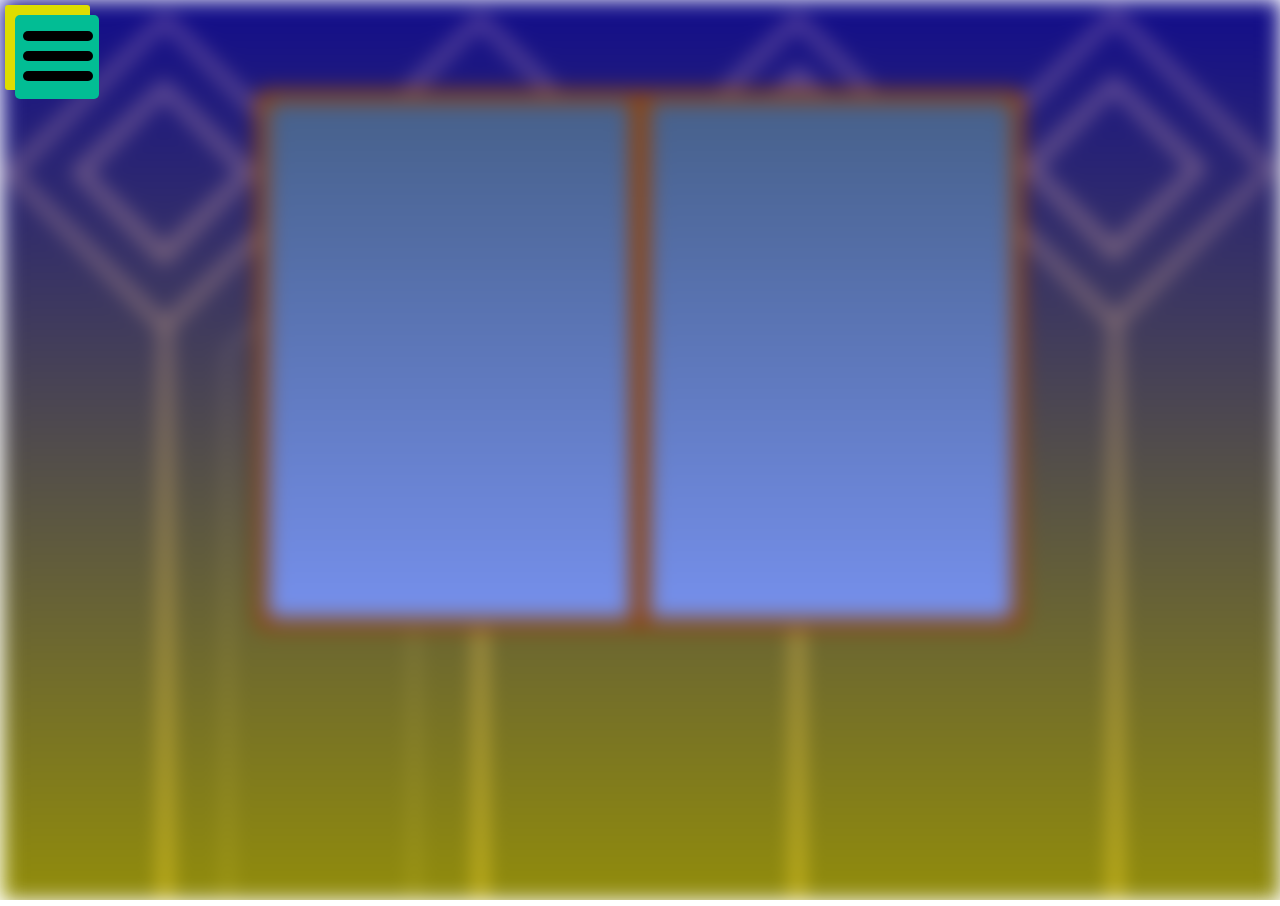
==== commit a8e11621: "ほぼ完成" ====
--- a/index.html
+++ b/index.html
@@ -28,7 +28,7 @@
         </p>
         <p class="profile">
           <a href="profile.html">Profile</a>
-      </p>
+        </p>
         <p class="works">
           <a href="works.html">Works</a>
         </p>
@@ -42,18 +42,18 @@
       </ul>
     </div>
     </div>
-    <div class="naw">
-      <p>HOME</p>
-    </div>
   </header>
+
   <main class="ov-h">
     <div class="screen">
+      <!-- 部屋 -->
       <section class="room" id="room">
+        <!-- 窓とドア -->
         <div class="window ov-v">
           <div class="door dleft ov-v" id="dleft"></div>
           <div class="door dright ov-v" id="dright"></div>
         </div>
-
+        <!-- 窓の中身 -->
         <div class="win-erea ov-h">
           <div class="orionn" id="orionn">
             <img src="img/orionn.svg" class="orionnImg">
@@ -62,17 +62,17 @@
             <img src="img/ira.svg">
           </div>
         </div>
-
+        <!-- 下の本と植物 -->
         <div class="book">
           <img src="img/books.svg" class="book-c" id="book">
         </div>
         <div class="syokubutu">
-        <div class="saboten">
-          <img src="img/SS.svg"class="saboten-c" id="kusaA">
-        </div>
-        <div class="kusa">
-          <img src="img/SSS.svg"class="kusa-c" id="kusaB">
-        </div>
+          <div class="saboten">
+            <img src="img/SS.svg" class="saboten-c" id="kusaA">
+          </div>
+          <div class="kusa">
+            <img src="img/SSS.svg" class="kusa-c" id="kusaB">
+          </div>
       </section>
     </div>
   </main>
--- a/header.css
+++ b/header.css
@@ -2,15 +2,13 @@
     margin: 0;
     padding: 0;
     box-sizing: border-box;
-    /* content: none; */
-    /* overflow-x: hidden;
-    overflow-y: hidden; */
   }
   :root {
     font-family: -apple-system, BlinkMacSystemFont, "Helvetica Neue", YuGothic, "ヒラギノ角ゴ ProN W3", Hiragino Kaku Gothic ProN, Arial, "メイリオ", Meiryo, sans-serif;
     font-feature-settings: "palt";
     font-size: 24px;
   }
+/* 初期設定 */
   a{
       text-decoration: none;
   }
@@ -62,11 +60,6 @@
     top: 16px;
     left: 8px;
   }
-  /* input[type=checkbox] {
-    transform: scale(５);
-  } */
-
-  
   /*ハンバーガーの形をCSSで表現*/
   #nav-open span,
   #nav-open span:before,
@@ -100,8 +93,17 @@
     opacity: 0;
     transition: 0.3s ease-in-out;
   }
+
   .endScEf{
     animation: endSc 0.5s ease 0.0s 1 forwards;
+  }
+  @keyframes endSc{
+    100%{
+      opacity: 0;
+    }
+    0%{
+      opacity: 0.5;
+    }
   }
   
   /*メニューの中身*/
@@ -113,11 +115,12 @@
     z-index: 9999;
     width: 90%;
     max-width: 30vw; /*最大幅（お好みで調整を）*/
-    height: 100%;
+    height: 100vh;
     background: white;
     transition: 0.3s ease-in-out;
     -webkit-transform: translateX(-105%);
     transform: translateX(-105%);
+    overflow-y: hidden;
   }
   
   /*チェックがついたら表示させる*/
@@ -125,12 +128,13 @@
     display: block;
     opacity: 0.5;
   }
-  
+  /* メニューを閉じるアニメーション */
   #nav-input:checked ~ #nav-content {
     -webkit-transform: translateX(0%);
     transform: translateX(0%);
     box-shadow: 6px 0 25px rgba(0, 0, 0, 0.15);
   }
+  /* ページ変更アニメーション */
   .endEf{
     animation: END 0.5s ease 0.0s 1 forwards;
   }
@@ -145,15 +149,8 @@
       transform: translateX(0%);
     }
   }
-  @keyframes endSc{
-    100%{
-      opacity: 0;
-    }
-    0%{
-      opacity: 0.5;
-    }
-  }
-  
+
+  /* メニューの中身の設定 */
   .menu{
     display:-webkit-box;
     display:-ms-flexbox;
@@ -162,7 +159,7 @@
     -webkit-box-pack: justify;
     -ms-flex-pack: justify;
     justify-content: center;
-    height: 100vh;;
+    height: 100%;;
   }
   .menu p {
     margin: 30px;
@@ -237,6 +234,7 @@
   font-size: 2rem;
   left: 0px;
 }
+/* スマホ設定 */
 @media screen and (max-width:497px){
   .naw{
     display: none;
--- a/index.css
+++ b/index.css
@@ -7,17 +7,4 @@
   height: 100vh;
   width: 100vw;
   overflow: hidden;
-}
-
-/* .roomout{
-  animation: ROOMOUT 1.2s ease 0.4s 1 forwards;
-}
-
-@keyframes ROOMOUT{
-  100%{
-    transform: scale(1.0);
-  }
-  0%{
-    transform:scale(1.2);
-  }
-} */+}--- a/window.css
+++ b/window.css
@@ -1,9 +1,17 @@
+/* 初期設定 */
 .screen{
     display: inline-block;
     max-width: 100vw;
     height: 100vh;
     overflow: hidden;
 }
+.ov-h{
+  overflow: hidden;
+}
+.ov-v{
+  opacity: visible;
+}
+/* 部屋の設定 */
 .room{
     z-index: -1000;
     background-image: linear-gradient(rgba(0, 0, 255, 0.5), rgba(255, 255, 0, 0.5)),
@@ -16,32 +24,34 @@
     grid-template-rows: repeat(10,1fr);
     grid-gap: 0;
     animation: ROOMIN 1.2s ease 0.4s 1 forwards;
-}
+    filter: blur(10px);
+}
+/* ページに入るアニメーション */
 @keyframes ROOMIN{
     100%{
       transform: scale(1.2);
+      filter: blur(0px);
     }
     0%{
       transform:scale(1.0);
-    }
-}
+      filter: blur(10px);
+    }
+}
+/* ページから出るアニメーション */
 .roomout{
     animation: ROOMOUT 1.0s ease 0.0s 1 forwards;
 }
 @keyframes ROOMOUT{
     100%{
       transform:scale(1.0);
+      filter: blur(10px);
     }
     0%{
       transform: scale(1.2);
-    }
-}
-.ov-h{
-    overflow: hidden;
-}
-.ov-v{
-    opacity: visible;
-}
+      filter: blur(0px);
+    }
+}
+/* 窓の設定 */
 .window{
     height: 100%;
     width: 100%;
@@ -57,6 +67,7 @@
     grid-gap: 0;
     z-index: -100;
 }
+/* ドアの設定 */
 .door{
     height: 100%;
     width: 100%;
@@ -129,10 +140,10 @@
       transform:rotateY(0deg);
     }
 }
+/* 窓の中身の設定 */
 .win-erea{
     width: 100%;
     height: 100%;
-    /* background-color: green; */
     grid-column-start: 3; 
     grid-column-end: 9; 
     grid-row-start: 2; 
@@ -197,9 +208,7 @@
     }
 }
 
-/* ここから始めよう */
-
-
+/* 下の小物の設定 */
 .syokubutu{
   animation: SYOKUBUTU 1.0s ease 1.7s 1 forwards;
 }
@@ -311,13 +320,13 @@
 }
 .book{
   position: absolute;
-  left: 18vw;
-  bottom: -55vh;
+  left: 25vw;
+  top: 71vh;
   z-index: 0;
   animation: KUSA 0.7s ease 2.0s 1 forwards;
   transform-origin: left bottom;
   transform: rotateX(90deg)
 }
 .book-c{
-  width: 60vw;
-}
+  width: 45vw;
+}
